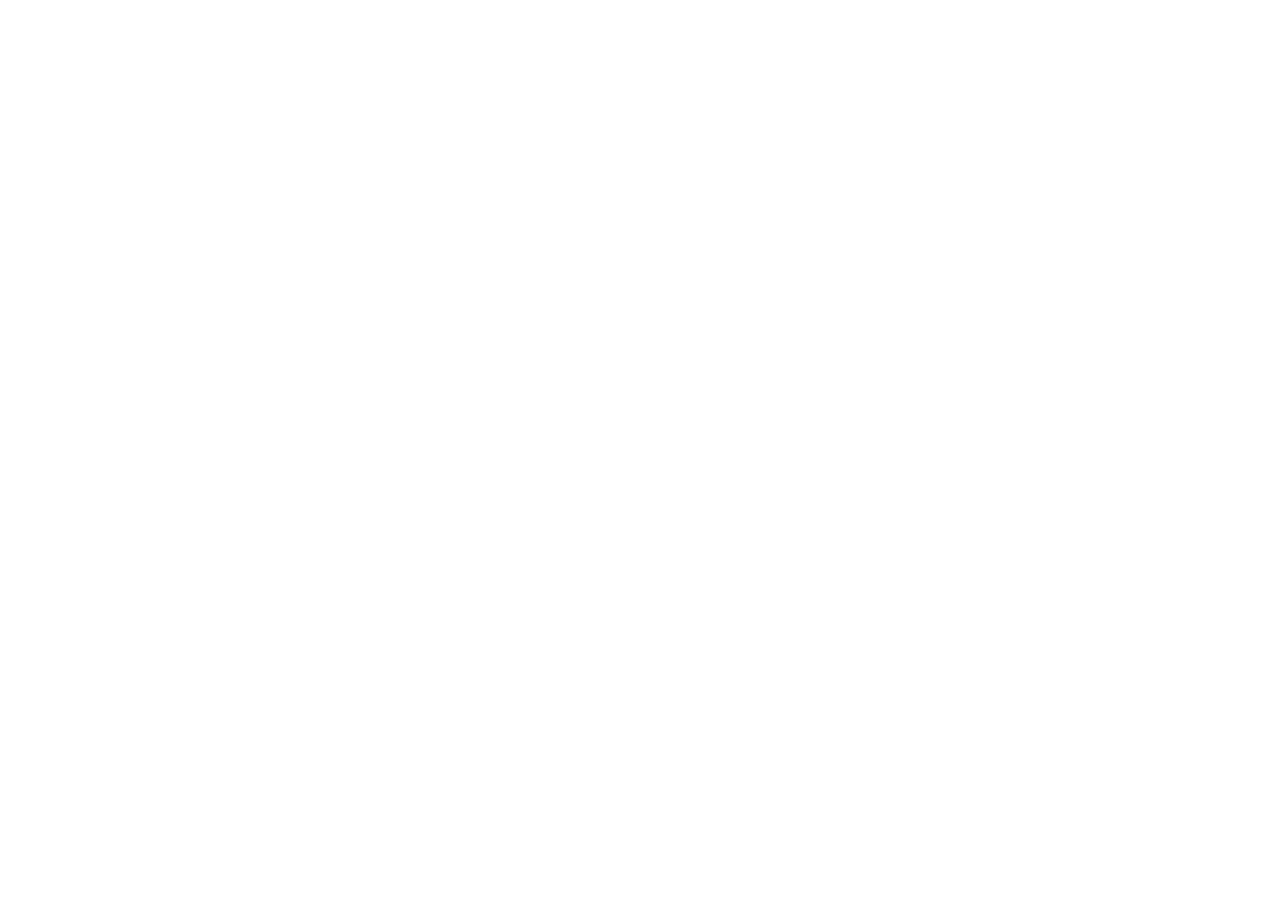
==== devpulse-dashboard/index.html @ 8e732820 "chore: Create structure." ====
<!DOCTYPE html>
<html lang="en">
<head>
    <meta charset="UTF-8">
    <meta name="viewport" content="width=device-width, initial-scale=1.0">
    <title>DevPulse</title>
    <link rel="stylesheet" href="style.css">
</head>
<body>
    
</body>
</html>
---- devpulse-dashboard/style.css ----
/* Reset browser styling */
*, *::before, *::after{
    box-sizing: border-box;
    padding: 0;
    margin: 0;
}
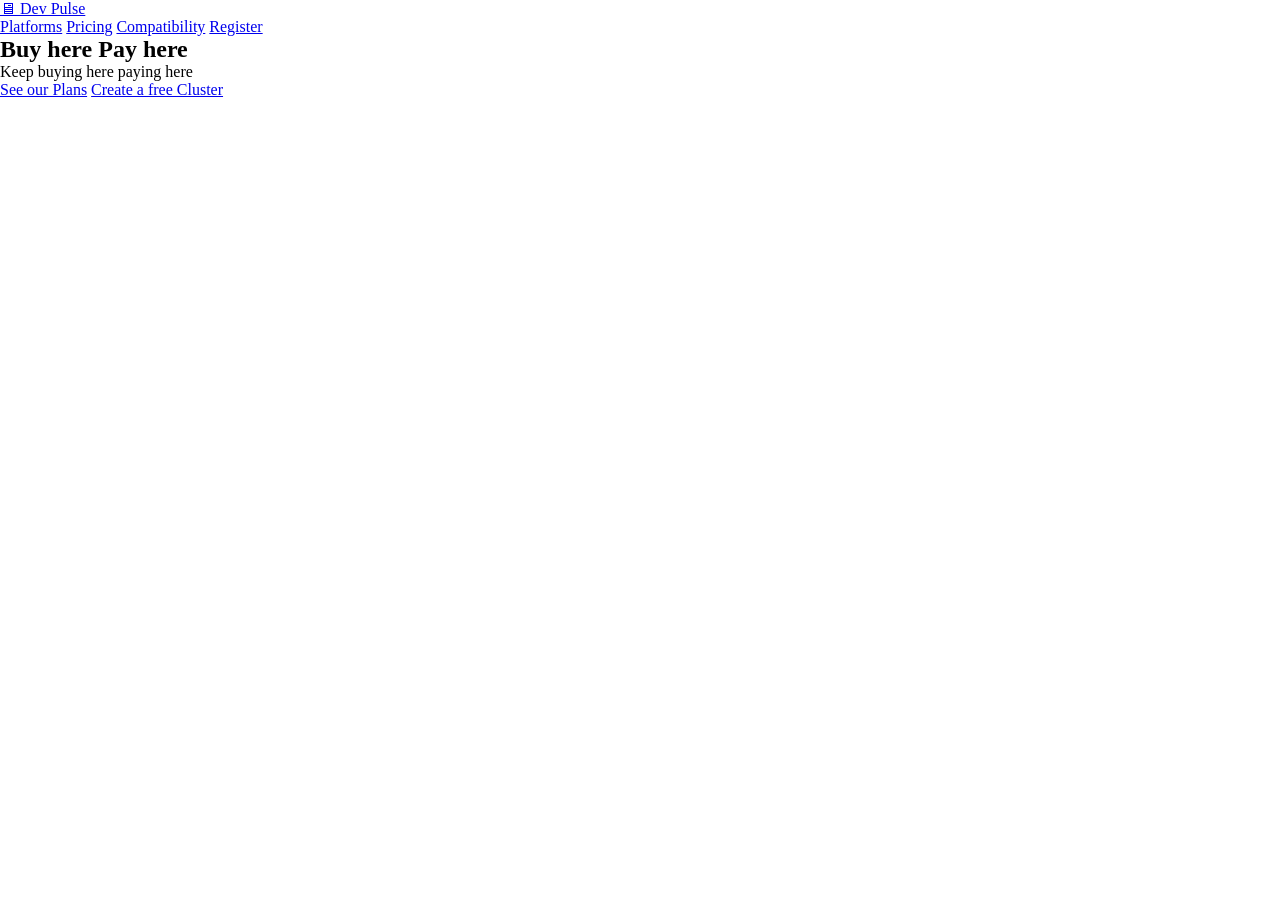
==== commit 0aa4310f: "Populate header nav bar and hero section." ====
--- a/devpulse-dashboard/index.html
+++ b/devpulse-dashboard/index.html
@@ -7,6 +7,37 @@
     <link rel="stylesheet" href="style.css">
 </head>
 <body>
-    
+    <header class="site-header">
+        <a href="#" class="brand-logo" aria-label="Dev Pulse Home Page">
+            <span class="logo-icon">&#128421</span> Dev Pulse
+        </a>
+        <nav class="nav-menu" aria-label="top navigation">
+            <a href="#platform" class="nav-link">Platforms</a>
+            <a href="#pricing" class="nav-link">Pricing</a>
+            <a href="#compatibility" class="nav-link">Compatibility</a>
+            <a href="#register" class="nav-link">Register</a>
+        </nav>
+    </header>
+    <main>
+        <section id="hero" class="hero-section">
+            <h1 class="hero-title">Buy here Pay here</h1>
+            <p class="hero-subtitle">Keep buying here paying here</p>
+            <div class="cta-group">
+                <a href="#pricing" class="btn btn-secondary">See our Plans</a>
+                <a href="#register" class="btn btn-primary">Create a free Cluster</a>
+            </div>
+        </section>
+        <!-- Platform banners -->
+        <section id="platform" class="body-section">
+
+        </section>
+        <!-- Pricing matrix -->
+        <section id="pricing" class="body-section"></section>
+        <!-- Compatibility Calculator form -->
+        <section id="compatibility" ="body-section"></section>
+        <!-- Registration form -->
+        <section id="register" class="body-section"></section>
+    </main>
+    <footer></footer>
 </body>
 </html>
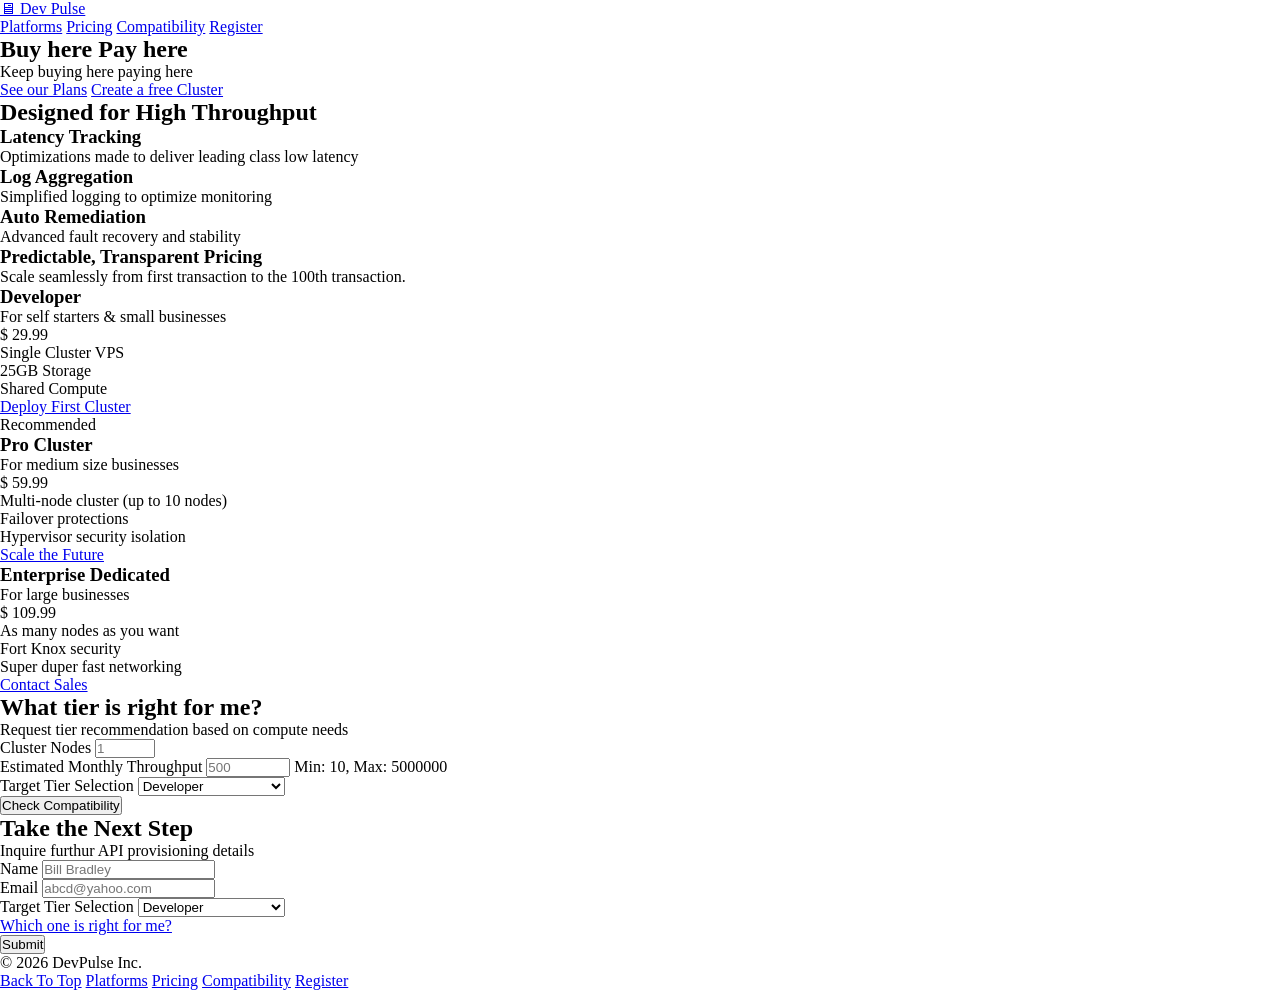
==== commit 138ba64e: "Fill in pricing matrix, tier calculator, and registration sections." ====
--- a/devpulse-dashboard/index.html
+++ b/devpulse-dashboard/index.html
@@ -19,7 +19,7 @@
         </nav>
     </header>
     <main>
-        <section id="hero" class="hero-section">
+        <section id="hero" class="section-hero">
             <h1 class="hero-title">Buy here Pay here</h1>
             <p class="hero-subtitle">Keep buying here paying here</p>
             <div class="cta-group">
@@ -27,17 +27,152 @@
                 <a href="#register" class="btn btn-primary">Create a free Cluster</a>
             </div>
         </section>
-        <!-- Platform banners -->
-        <section id="platform" class="body-section">
-
+        <!-- Platform Banners section -->
+        <section id="platform" class="section-container">
+            <header class="section-header">
+            <h2 class="section-title">Designed for High Throughput</h2>
+            </header>
+            <div class="platform-grid">
+            <article class="platform-banner">
+                <h3 class="platform-title">Latency Tracking</h3>
+                <p class="platform-description">Optimizations made to deliver leading class low latency</p>
+            </article>
+            <article class="platform-banner">
+                <h3 class="platform-title">Log Aggregation</h3>
+                <p class="platform-description">Simplified logging to optimize monitoring</p>
+            </article>
+            <article class="platform-banner">
+                <h3 class="platform-title">Auto Remediation</h3>
+                <p class="platform-description">Advanced fault recovery and stability</p>
+            </article>
+            </div>
         </section>
-        <!-- Pricing matrix -->
-        <section id="pricing" class="body-section"></section>
-        <!-- Compatibility Calculator form -->
-        <section id="compatibility" ="body-section"></section>
-        <!-- Registration form -->
-        <section id="register" class="body-section"></section>
+        <!-- pricing matrix -->
+        <section id="pricing" class="section-container">
+            <header class="section-header">
+                <h3 class="section-title">Predictable, Transparent Pricing</h3>
+                <p class="section-subtitle">Scale seamlessly from first transaction to the 100th transaction.</p>
+            </header>
+            <div class="pricing-grid">
+                <article class="pricing-card">
+                    <h3 class="tier-name">Developer</h3>
+                    <p class="tier-desc">For self starters & small businesses</p>
+                    <div class="tier-price">
+                    <span class="price-unit">$</span>
+                    <span class="price-value">29.99</span>
+                    </div>
+                    <ul class="tier-features">
+                    <li>Single Cluster VPS</li>
+                    <li>25GB Storage</li>
+                    <li>Shared Compute</li>
+                    </ul>
+                    <a href="#register" class="btn btn-outline btn-block">Deploy First Cluster</a>
+                </article>
+                <article class="pricing-card-featured">
+                    <div class="popular-tag">Recommended</div>
+                    <h3 class="tier-name">Pro Cluster</h3>
+                    <p class="tier-desc">For medium size businesses</p>
+                    <div class="tier-price">
+                    <span class="price-unit">$</span>
+                    <span class="price-value">59.99</span>
+                    </div>
+                    <ul class="tier-features">
+                    <li>Multi-node cluster (up to 10 nodes)</li>
+                    <li>Failover protections</li>
+                    <li>Hypervisor security isolation</li>
+                    </ul>
+                    <a href="#register" class="btn btn-primary btn-block">Scale the Future</a>
+                </article>
+                <article class="pricing-card">
+                    <h3 class="tier-name">Enterprise Dedicated</h3>
+                    <p class="tier-desc">For large businesses</p>
+                    <div class="tier-price">
+                    <span class="price-unit">$</span>
+                    <span class="price-value">109.99</span>
+                    </div>
+                    <ul class="tier-features">
+                    <li>As many nodes as you want</li>
+                    <li>Fort Knox security</li>
+                    <li>Super duper fast networking</li>
+                    </ul>
+                    <a href="#register" class="btn btn-outline btn-block">Contact Sales</a>
+                </article>
+            </div>
+        </section>
+        <!-- Calculator / Get API keys -->
+        <section id="calculator" class="section-container">
+            <div class="form-wrapper">
+                <header>
+                    <h2 class="section-title">What tier is right for me?</h2>
+                    <p class="section-subtitle">Request tier recommendation based on compute needs</p>
+                </header>
+                <form action="#" method="get" class="lead-form">
+                    <div class="form-group">
+                        <label for="cluster-nodes" class="form-label">Cluster Nodes</label>
+                        <input type="number" name="cluster-nodes" id="cluster-nodes" step="1" min="1" max="5000" placeholder="1" required>
+                    </div>
+                    <div class="form-group"></div>
+                        <label for="monthly-throughput" class="form-label">Estimated Monthly Throughput</label>
+                        <input type="number" name="monthly-throughput" id="monthly-throughput" class="form-control" min="10" max="5000000" step="1000" placeholder="500">
+                        <span class="input-hint">Min: 10, Max: 5000000</span>
+                    <div class="form-group">
+                        <label for="provision-tier" class="form-label">Target Tier Selection</label>
+                        <select name="provision-tier" id="provision-tier" class="form-control">
+                            <option value="developer">Developer</option>
+                            <option value="pro-cluster">Pro Cluster</option>
+                            <option value="enterprise">Enterprise Dedicated</option>
+                        </select>
+                        <div>
+                            <button type="submit" class="btn btn-primary btn-blob btn-lg">Check Compatibility</button>
+                        </div>
+                    </div>
+                </form>
+            </div>
+        </section>
+        <!-- Registration section -->
+        <section id="register" class="section-container">
+            <div class="form-wrapper">
+                <header>
+                    <h2 class="section-title">Take the Next Step</h2>
+                    <p class="section-subtitle">Inquire furthur API provisioning details</p>
+                </header>
+                <form action="#" method="post" class="lead-form">
+                    <div class="form-group">
+                        <label for="name" class="form-label">Name</label>
+                        <input type="text" name="name" id="name" placeholder="Bill Bradley" required>
+                    </div>
+                    <div class="form-group"></div>
+                        <label for="email" class="form-label">Email</label>
+                        <input type="email" name="email" id="email" class="form-control" placeholder="abcd@yahoo.com" required>
+                    <div class="form-group">
+                        <label for="provision-tier" class="form-label">Target Tier Selection</label>
+                        <select name="provision-tier" id="provision-tier" class="form-control">
+                            <option value="developer">Developer</option>
+                            <option value="pro-cluster">Pro Cluster</option>
+                            <option value="enterprise">Enterprise Dedicated</option>
+                        </select>
+                        <div class="select-hint">
+                            <a href="#calculator">Which one is right for me?</a>  
+                        </div>
+                        <div>
+                            <button type="submit" class="btn btn-primary btn-blob btn-lg">Submit</button>
+                        </div>
+                    </div>
+                </form>
+            </div>
+        </section>
     </main>
-    <footer></footer>
+    <footer>
+      <div class="footer-container">
+        <p class="footer-copy">&copy; 2026 DevPulse Inc.</p>
+        <nav class="footer-links" aria-label="Footer Navigation Links">
+          <a href="#hero">Back To Top</a>
+          <a href="#platform">Platforms</a>
+          <a href="#pricing">Pricing</a>
+          <a href="#compatibility">Compatibility</a>
+          <a href="#register">Register</a>
+        </nav>
+      </div>
+    </footer>
 </body>
 </html>
